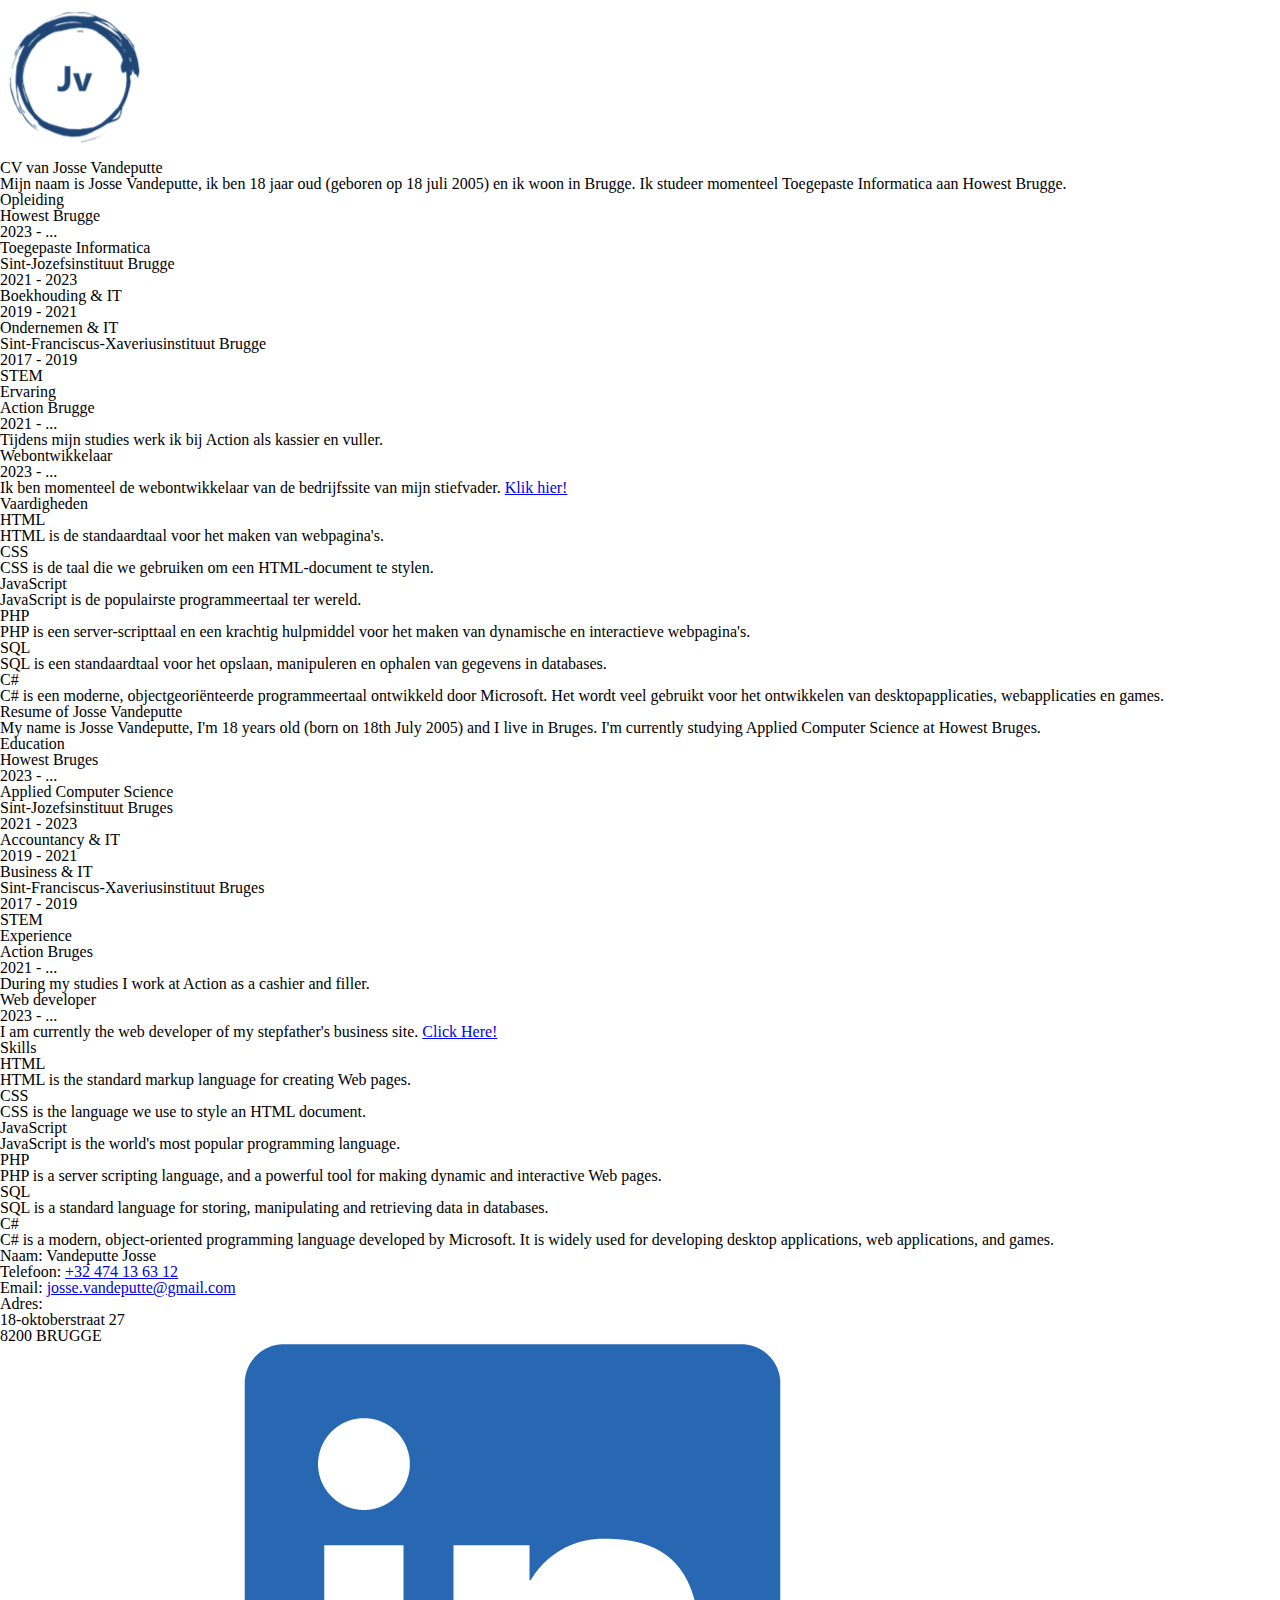
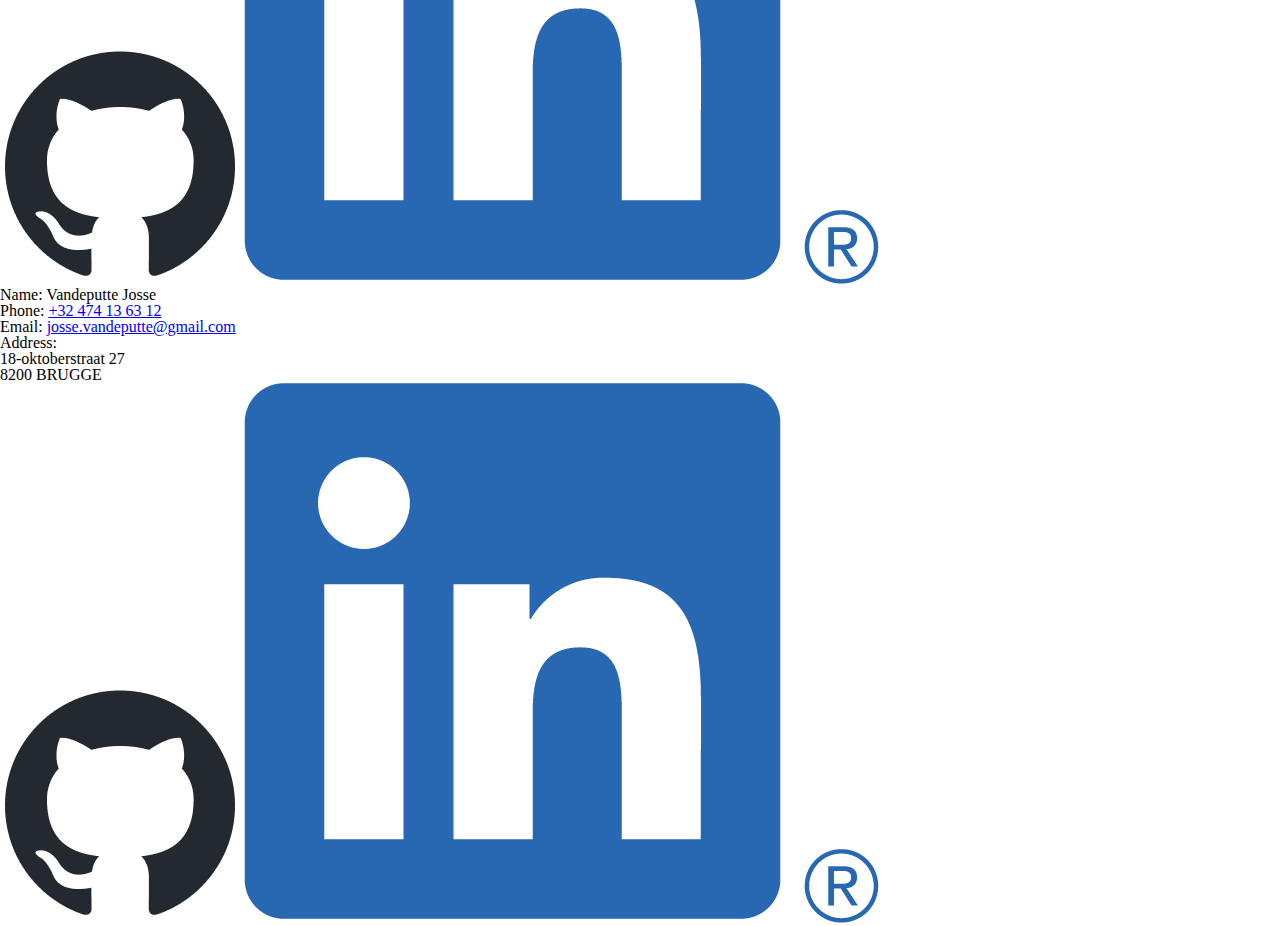
==== index.html @ e03c2310 "Update index.html" ====
<!DOCTYPE html>
<html lang="en">
<head>
    <meta charset="UTF-8">
    <meta name="viewport" content="width=device-width, initial-scale=1.0">
    <meta name="author" content="@JosseVandeputte">
    <title>Resume of Josse Vandeputte</title>
    <!-- LINKS -->
    <link rel="stylesheet" href="assets/css/reset.css">
    <link rel="stylesheet" href="assets/css/screen.css">
    <script src="assets/js/script.js"></script>
</head>
<body>
    <header>
        <img src="images/jvLogo.png">
    </header>

    <main>
        <section class="nl">
            <section class="whoAmI">
                <h1>CV van Josse Vandeputte</h1>
                <p>Mijn naam is Josse Vandeputte, ik ben 18 jaar oud (geboren op 18 juli 2005) en ik woon in Brugge. Ik studeer momenteel Toegepaste Informatica aan Howest Brugge.</p>
            </section>
            <section class="education">
                <h1>Opleiding</h1>
                <h2>Howest Brugge</h2>
                <p>2023 - ...</p>
                <p>Toegepaste Informatica</p>
                <h2>Sint-Jozefsinstituut Brugge</h2>
                <p>2021 - 2023</p>
                <p>Boekhouding & IT</p>
                <p>2019 - 2021</p>
                <p>Ondernemen & IT</p>
                <h2>Sint-Franciscus-Xaveriusinstituut Brugge</h2>
                <p>2017 - 2019</p>
                <p>STEM</p>
            </section>
            <section class="experience">
                <h1>Ervaring</h1>
                <h2>Action Brugge</h2>
                <p>2021 - ...</p>
                <p>Tijdens mijn studies werk ik bij Action als kassier en vuller.</p>
                <h2>Webontwikkelaar</h2>
                <p>2023 - ...</p>
                <p>Ik ben momenteel de webontwikkelaar van de bedrijfssite van mijn stiefvader. <a href="https://www.vigilislawconsult.be">Klik hier!</a></p>
            </section>
            <section class="skills">
                <h1>Vaardigheden</h1>
                <h2>HTML</h2>
                <p>HTML is de standaardtaal voor het maken van webpagina's.</p>
                <h2>CSS</h2>
                <p>CSS is de taal die we gebruiken om een HTML-document te stylen.</p>
                <h2>JavaScript</h2>
                <p>JavaScript is de populairste programmeertaal ter wereld.</p>
                <h2>PHP</h2>
                <p>PHP is een server-scripttaal en een krachtig hulpmiddel voor het maken van dynamische en interactieve webpagina's.</p>
                <h2>SQL</h2>
                <p>SQL is een standaardtaal voor het opslaan, manipuleren en ophalen van gegevens in databases.</p>
                <h2>C#</h2>
                <p>C# is een moderne, objectgeoriënteerde programmeertaal ontwikkeld door Microsoft. Het wordt veel gebruikt voor het ontwikkelen van desktopapplicaties, webapplicaties en games.</p>
            </section>        
        </section>
        <section class="eng hidden">
            <section class="whoAmI">
                <h1>Resume of Josse Vandeputte</h1>
                <p>My name is Josse Vandeputte, I'm 18 years old (born on 18th July 2005) and I live in Bruges. I'm currently studying Applied Computer Science at Howest Bruges.</p>
            </section>
            <section class="education">
                <h1>Education</h1>
                <h2>Howest Bruges</h2>
                <p>2023 - ...</p>
                <p>Applied Computer Science</p>
                <h2>Sint-Jozefsinstituut Bruges</h2>
                <p>2021 - 2023</p>
                <p>Accountancy & IT</p>
                <p>2019 - 2021</p>
                <p>Business & IT</p>
                <h2>Sint-Franciscus-Xaveriusinstituut Bruges</h2>
                <p>2017 - 2019</p>
                <p>STEM</p>
            </section>
            <section class="experience">
                <h1>Experience</h1>
                <h2>Action Bruges</h2>
                <p>2021 - ...</p>
                <p>During my studies I work at Action as a cashier and filler.</p>
                <h2>Web developer</h2>
                <p>2023 - ...</p>
                <p>I am currently the web developer of my stepfather's business site. <a href="https://www.vigilislawconsult.be">Click Here!</a></p>
            </section>
            <section class="skills">
                <h1>Skills</h1>
                <h2>HTML</h2>
                <p>HTML is the standard markup language for creating Web pages.</p>
                <h2>CSS</h2>
                <p>CSS is the language we use to style an HTML document.</p>
                <h2>JavaScript</h2>
                <p>JavaScript is the world's most popular programming language.</p>
                <h2>PHP</h2>
                <p>PHP is a server scripting language, and a powerful tool for making dynamic and interactive Web pages.</p>
                <h2>SQL</h2>
                <p>SQL is a standard language for storing, manipulating and retrieving data in databases.</p>
                <h2>C#</h2>
                <p>C# is a modern, object-oriented programming language developed by Microsoft. It is widely used for developing desktop applications, web applications, and games.</p>
            </section>
        </section>
    </main>

    <footer>
        <section class="nl">
            <p>Naam: Vandeputte Josse</p>
            <p>Telefoon: <a href="tel:+32474136312">+32 474 13 63 12</a></p>
            <p>Email: <a href="mailto:josse.vandeputte@gmail.com">josse.vandeputte@gmail.com</a></p>
            <p>Adres: <br>
            18-oktoberstraat 27 <br>
            8200 BRUGGE
            </p>
            <a href="https://www.github.com/JosseVandeputte"><img src="images/github-mark.png" alt="GitHub"></a>
            <a href="https://www.linkedin.com/in/josse-vandeputte-1126bb2a9/"><img src="images/LI-In-Bug.png" alt="LinkedIn"></a>
        </section>
        <section class="eng hidden">
            <p>Name: Vandeputte Josse</p>
            <p>Phone: <a href="tel:+32474136312">+32 474 13 63 12</a></p>
            <p>Email: <a href="mailto:josse.vandeputte@gmail.com">josse.vandeputte@gmail.com</a></p>
            <p>Address: <br>
            18-oktoberstraat 27 <br>
            8200 BRUGGE
            </p>
            <a href="https://www.github.com/JosseVandeputte"><img src="images/github-mark.png" alt="GitHub"></a>
            <a href="https://www.linkedin.com/in/josse-vandeputte-1126bb2a9/"><img src="images/LI-In-Bug.png" alt="LinkedIn"></a>
        </section>     
    </footer>
</body>
</html>
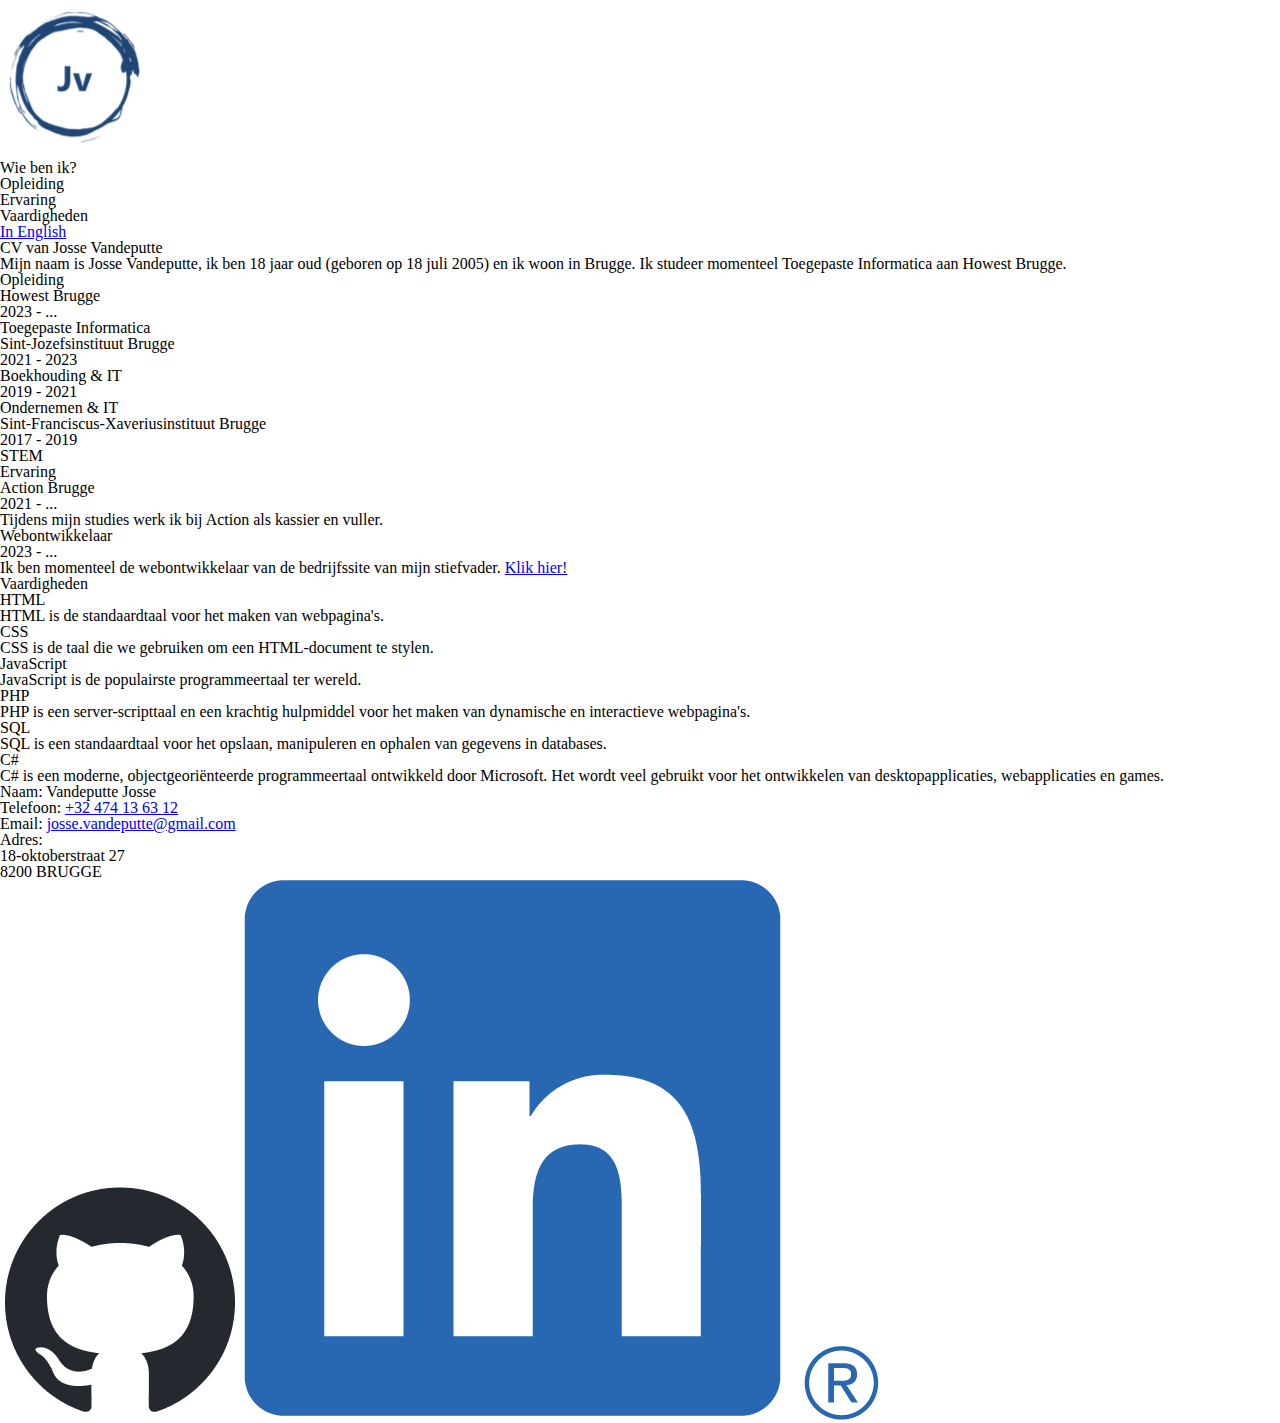
==== commit a8cc0b4f: "new way of changing (not working yet)" ====
--- a/index.html
+++ b/index.html
@@ -1,10 +1,10 @@
 <!DOCTYPE html>
-<html lang="en">
+<html lang="nl-BE">
 <head>
     <meta charset="UTF-8">
     <meta name="viewport" content="width=device-width, initial-scale=1.0">
     <meta name="author" content="@JosseVandeputte">
-    <title>Resume of Josse Vandeputte</title>
+    <title>CV van Josse Vandeputte</title>
     <!-- LINKS -->
     <link rel="stylesheet" href="assets/css/reset.css">
     <link rel="stylesheet" href="assets/css/screen.css">
@@ -12,123 +12,77 @@
 </head>
 <body>
     <header>
-        <img src="images/jvLogo.png">
+        <nav>        
+            <img src="images/jvLogo.png">
+            <ul>
+                <li>Wie ben ik?</li>
+                <li>Opleiding</li>
+                <li>Ervaring</li>
+                <li>Vaardigheden</li>
+            </ul>
+            <a href="/en">In English</a>
+        </nav>
     </header>
-
     <main>
-        <section class="nl">
-            <section class="whoAmI">
-                <h1>CV van Josse Vandeputte</h1>
-                <p>Mijn naam is Josse Vandeputte, ik ben 18 jaar oud (geboren op 18 juli 2005) en ik woon in Brugge. Ik studeer momenteel Toegepaste Informatica aan Howest Brugge.</p>
-            </section>
-            <section class="education">
-                <h1>Opleiding</h1>
-                <h2>Howest Brugge</h2>
+        <section class="whoAmI">
+            <h1>CV van Josse Vandeputte</h1>
+            <p>Mijn naam is Josse Vandeputte, ik ben 18 jaar oud (geboren op 18 juli 2005) en ik woon in Brugge. Ik studeer momenteel Toegepaste Informatica aan Howest Brugge.</p>
+        </section>
+        <section class="education">
+            <h1>Opleiding</h1>
+            <ul>
+                <li>Howest Brugge</li>
                 <p>2023 - ...</p>
                 <p>Toegepaste Informatica</p>
-                <h2>Sint-Jozefsinstituut Brugge</h2>
+                <li>Sint-Jozefsinstituut Brugge</li>
                 <p>2021 - 2023</p>
                 <p>Boekhouding & IT</p>
                 <p>2019 - 2021</p>
                 <p>Ondernemen & IT</p>
-                <h2>Sint-Franciscus-Xaveriusinstituut Brugge</h2>
+                <li>Sint-Franciscus-Xaveriusinstituut Brugge</li>
                 <p>2017 - 2019</p>
                 <p>STEM</p>
-            </section>
-            <section class="experience">
-                <h1>Ervaring</h1>
-                <h2>Action Brugge</h2>
+            </ul>
+        </section>
+        <section class="experience">
+            <h1>Ervaring</h1>
+            <ul>
+                <li>Action Brugge</li>
                 <p>2021 - ...</p>
                 <p>Tijdens mijn studies werk ik bij Action als kassier en vuller.</p>
-                <h2>Webontwikkelaar</h2>
+                <li>Webontwikkelaar</li>
                 <p>2023 - ...</p>
                 <p>Ik ben momenteel de webontwikkelaar van de bedrijfssite van mijn stiefvader. <a href="https://www.vigilislawconsult.be">Klik hier!</a></p>
-            </section>
-            <section class="skills">
-                <h1>Vaardigheden</h1>
-                <h2>HTML</h2>
+            </ul>
+        </section>
+        <section class="skills">
+            <h1>Vaardigheden</h1>
+            <ul>
+                <li>HTML</li>
                 <p>HTML is de standaardtaal voor het maken van webpagina's.</p>
-                <h2>CSS</h2>
+                <li>CSS</li>
                 <p>CSS is de taal die we gebruiken om een HTML-document te stylen.</p>
-                <h2>JavaScript</h2>
+                <li>JavaScript</li>
                 <p>JavaScript is de populairste programmeertaal ter wereld.</p>
-                <h2>PHP</h2>
+                <li>PHP</li>
                 <p>PHP is een server-scripttaal en een krachtig hulpmiddel voor het maken van dynamische en interactieve webpagina's.</p>
-                <h2>SQL</h2>
+                <li>SQL</li>
                 <p>SQL is een standaardtaal voor het opslaan, manipuleren en ophalen van gegevens in databases.</p>
-                <h2>C#</h2>
+                <li>C#</li>
                 <p>C# is een moderne, objectgeoriënteerde programmeertaal ontwikkeld door Microsoft. Het wordt veel gebruikt voor het ontwikkelen van desktopapplicaties, webapplicaties en games.</p>
-            </section>        
-        </section>
-        <section class="eng hidden">
-            <section class="whoAmI">
-                <h1>Resume of Josse Vandeputte</h1>
-                <p>My name is Josse Vandeputte, I'm 18 years old (born on 18th July 2005) and I live in Bruges. I'm currently studying Applied Computer Science at Howest Bruges.</p>
-            </section>
-            <section class="education">
-                <h1>Education</h1>
-                <h2>Howest Bruges</h2>
-                <p>2023 - ...</p>
-                <p>Applied Computer Science</p>
-                <h2>Sint-Jozefsinstituut Bruges</h2>
-                <p>2021 - 2023</p>
-                <p>Accountancy & IT</p>
-                <p>2019 - 2021</p>
-                <p>Business & IT</p>
-                <h2>Sint-Franciscus-Xaveriusinstituut Bruges</h2>
-                <p>2017 - 2019</p>
-                <p>STEM</p>
-            </section>
-            <section class="experience">
-                <h1>Experience</h1>
-                <h2>Action Bruges</h2>
-                <p>2021 - ...</p>
-                <p>During my studies I work at Action as a cashier and filler.</p>
-                <h2>Web developer</h2>
-                <p>2023 - ...</p>
-                <p>I am currently the web developer of my stepfather's business site. <a href="https://www.vigilislawconsult.be">Click Here!</a></p>
-            </section>
-            <section class="skills">
-                <h1>Skills</h1>
-                <h2>HTML</h2>
-                <p>HTML is the standard markup language for creating Web pages.</p>
-                <h2>CSS</h2>
-                <p>CSS is the language we use to style an HTML document.</p>
-                <h2>JavaScript</h2>
-                <p>JavaScript is the world's most popular programming language.</p>
-                <h2>PHP</h2>
-                <p>PHP is a server scripting language, and a powerful tool for making dynamic and interactive Web pages.</p>
-                <h2>SQL</h2>
-                <p>SQL is a standard language for storing, manipulating and retrieving data in databases.</p>
-                <h2>C#</h2>
-                <p>C# is a modern, object-oriented programming language developed by Microsoft. It is widely used for developing desktop applications, web applications, and games.</p>
-            </section>
+            </ul>
         </section>
     </main>
-
     <footer>
-        <section class="nl">
-            <p>Naam: Vandeputte Josse</p>
-            <p>Telefoon: <a href="tel:+32474136312">+32 474 13 63 12</a></p>
-            <p>Email: <a href="mailto:josse.vandeputte@gmail.com">josse.vandeputte@gmail.com</a></p>
-            <p>Adres: <br>
-            18-oktoberstraat 27 <br>
-            8200 BRUGGE
-            </p>
-            <a href="https://www.github.com/JosseVandeputte"><img src="images/github-mark.png" alt="GitHub"></a>
-            <a href="https://www.linkedin.com/in/josse-vandeputte-1126bb2a9/"><img src="images/LI-In-Bug.png" alt="LinkedIn"></a>
-        </section>
-        <section class="eng hidden">
-            <p>Name: Vandeputte Josse</p>
-            <p>Phone: <a href="tel:+32474136312">+32 474 13 63 12</a></p>
-            <p>Email: <a href="mailto:josse.vandeputte@gmail.com">josse.vandeputte@gmail.com</a></p>
-            <p>Address: <br>
-            18-oktoberstraat 27 <br>
-            8200 BRUGGE
-            </p>
-            <a href="https://www.github.com/JosseVandeputte"><img src="images/github-mark.png" alt="GitHub"></a>
-            <a href="https://www.linkedin.com/in/josse-vandeputte-1126bb2a9/"><img src="images/LI-In-Bug.png" alt="LinkedIn"></a>
-        </section>     
+        <p>Naam: Vandeputte Josse</p>
+        <p>Telefoon: <a href="tel:+32474136312">+32 474 13 63 12</a></p>
+        <p>Email: <a href="mailto:josse.vandeputte@gmail.com">josse.vandeputte@gmail.com</a></p>
+        <p>Adres: <br>
+        18-oktoberstraat 27 <br>
+        8200 BRUGGE
+        </p>
+        <a href="https://www.github.com/JosseVandeputte"><img src="images/github-mark.png" alt="GitHub"></a>
+        <a href="https://www.linkedin.com/in/josse-vandeputte-1126bb2a9/"><img src="images/LI-In-Bug.png" alt="LinkedIn"></a>
     </footer>
 </body>
 </html>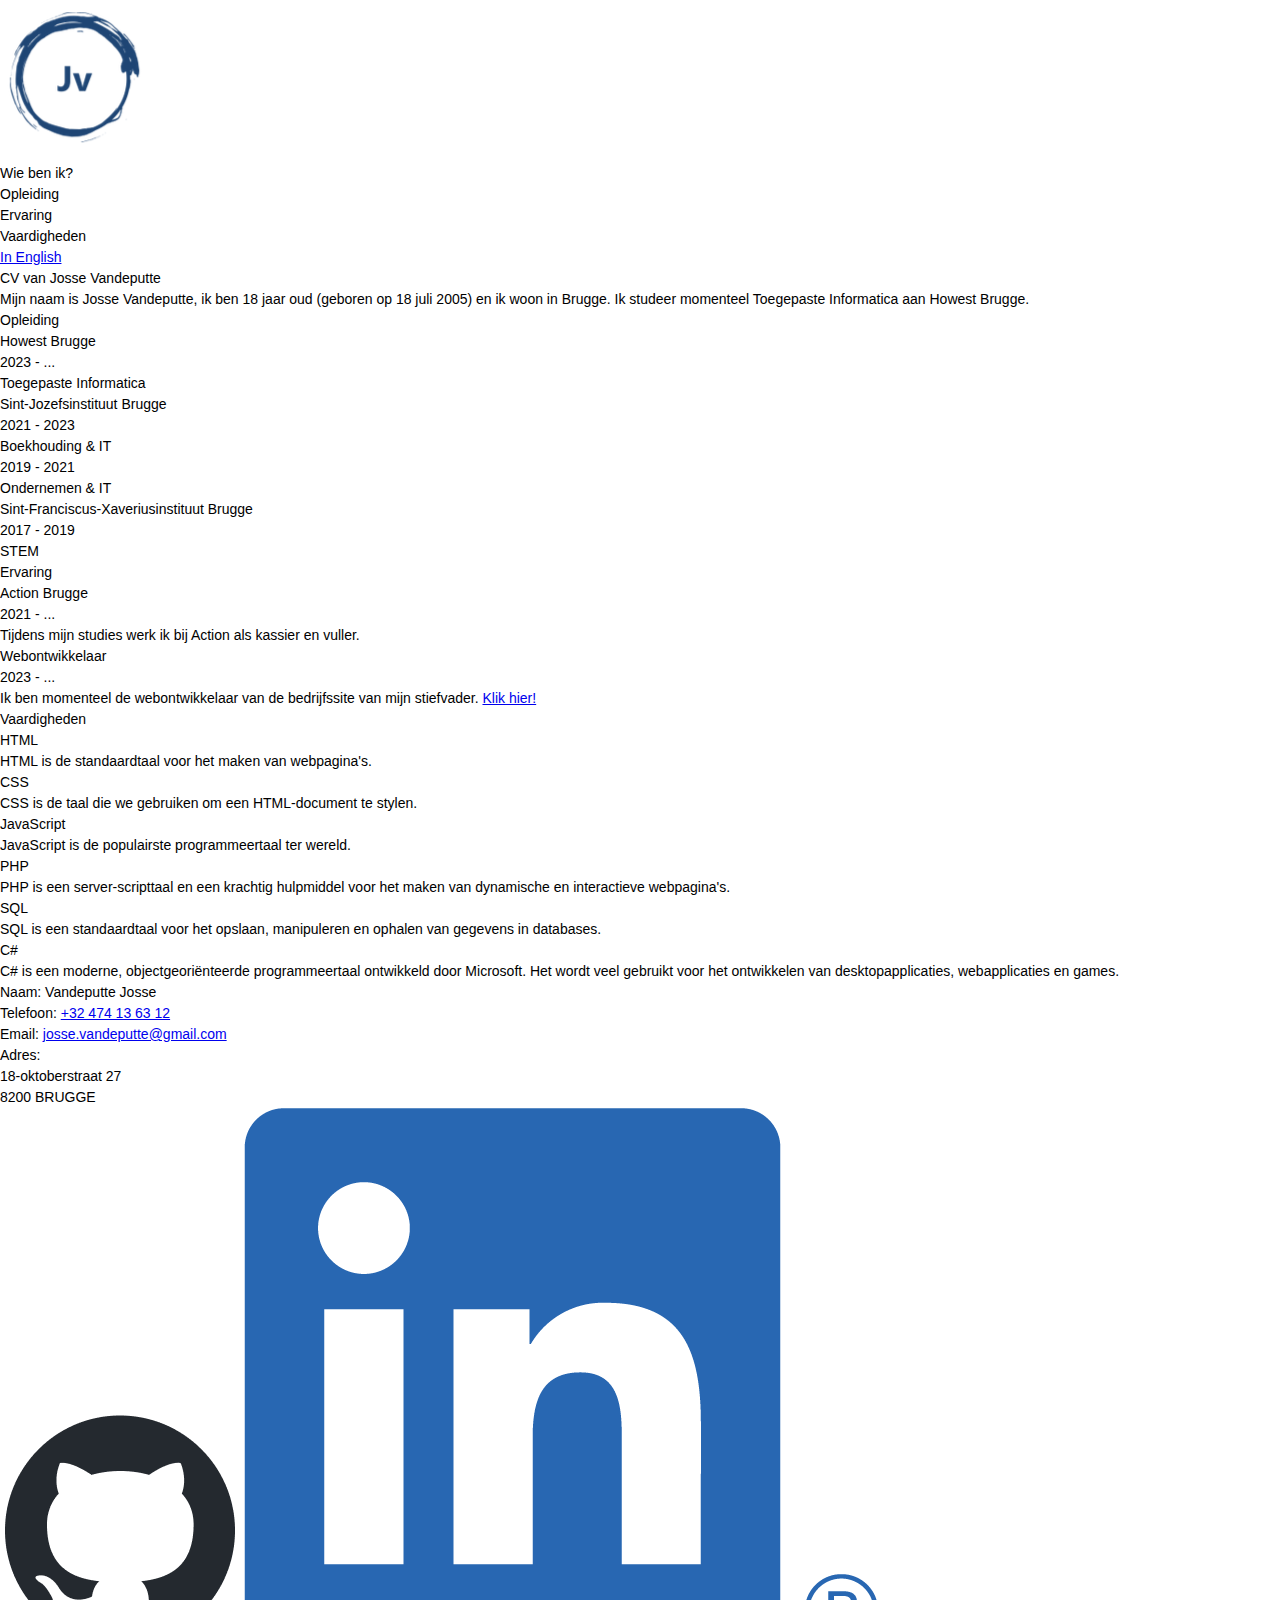
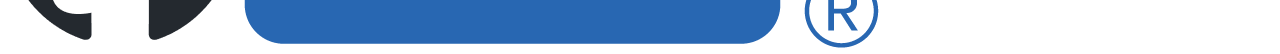
==== commit 1a470c3e: "update index.html" ====
--- a/index.html
+++ b/index.html
@@ -20,7 +20,7 @@
                 <li>Ervaring</li>
                 <li>Vaardigheden</li>
             </ul>
-            <a href="/en">In English</a>
+            <a href="en/en.html">In English</a>
         </nav>
     </header>
     <main>
--- a/assets/css/screen.css
+++ b/assets/css/screen.css
@@ -0,0 +1,11 @@
+body {
+    background-color: #ffffff;
+    color: #000000;
+    font-family: "Helvetica Neue", Helvetica, Arial, sans-serif;
+    font-size: 14px;
+    line-height: 1.5;
+}
+
+.hidden {
+    display: none;
+}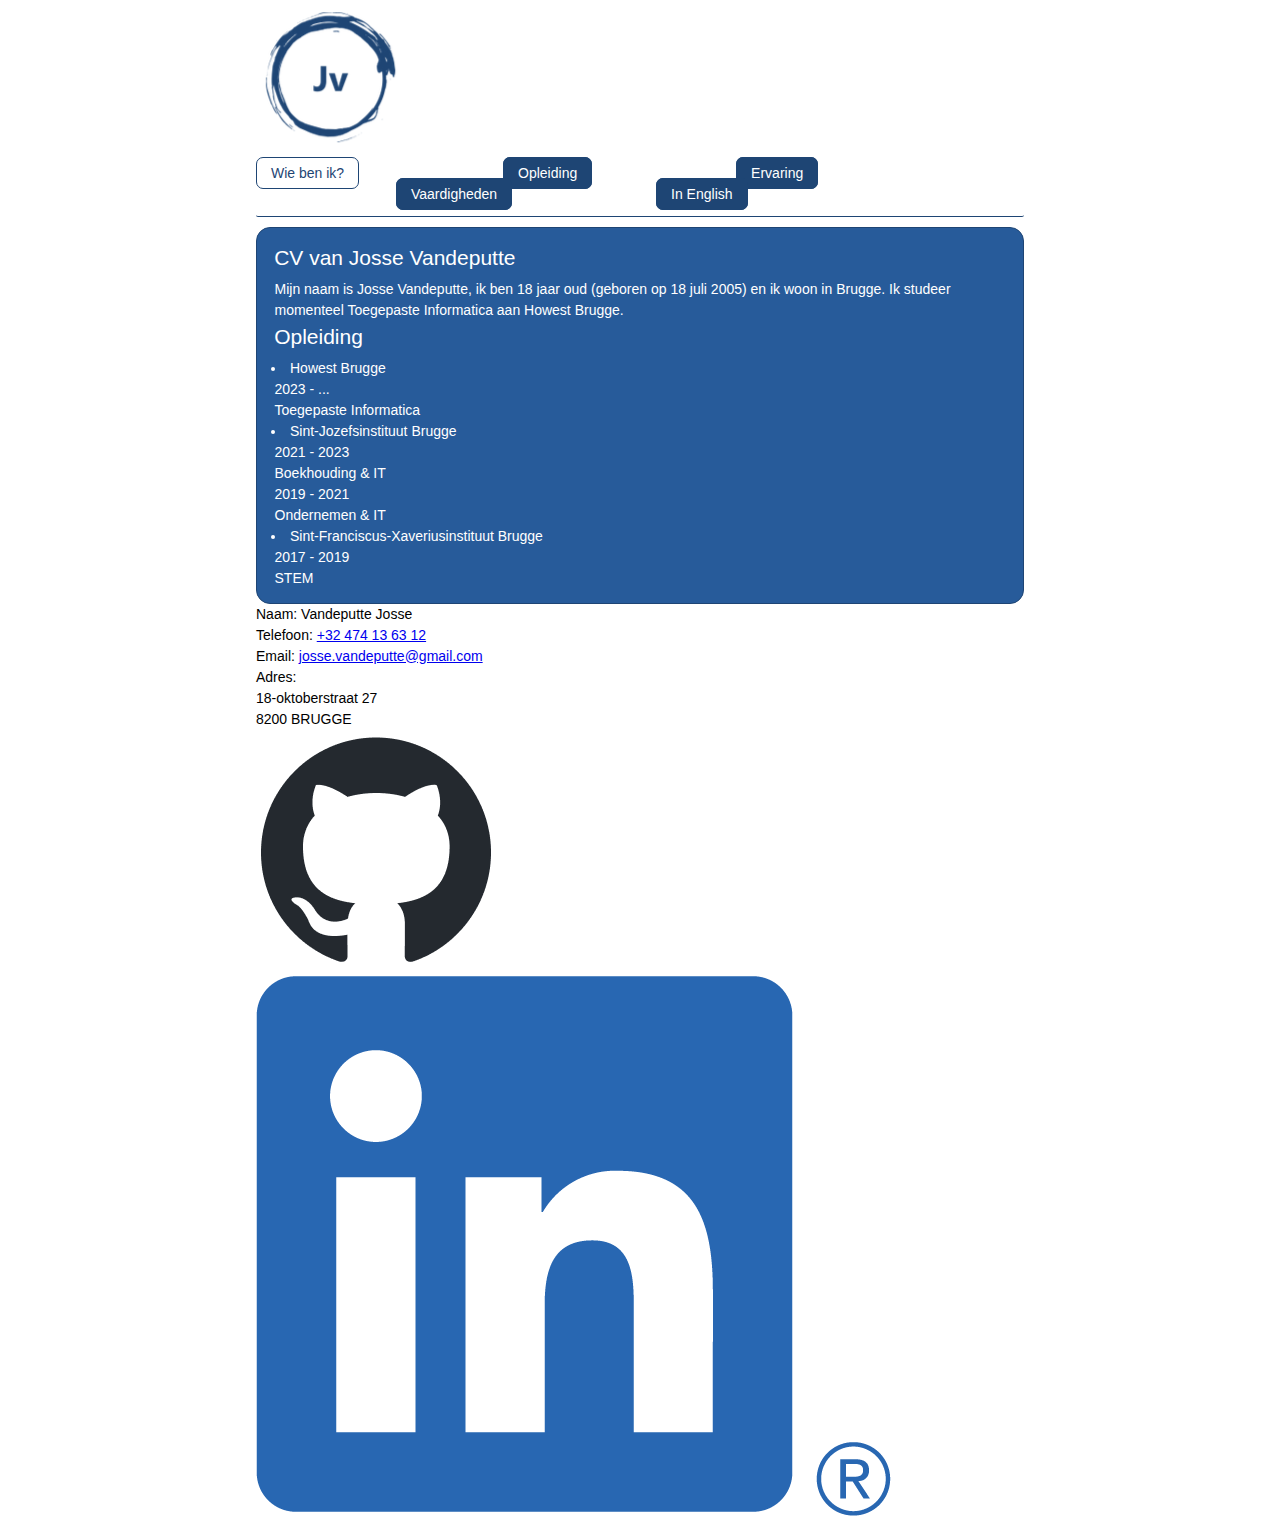
==== commit 49b9117b: "commit" ====
--- a/index.html
+++ b/index.html
@@ -15,12 +15,12 @@
         <nav>        
             <img src="images/jvLogo.png">
             <ul>
-                <li>Wie ben ik?</li>
-                <li>Opleiding</li>
-                <li>Ervaring</li>
-                <li>Vaardigheden</li>
+                <li><a href="#" class="active">Wie ben ik?</a></li>
+                <li><a href="#" class="">Opleiding</a></li>
+                <li><a href="#" class="">Ervaring</a></li>
+                <li><a href="#" class="">Vaardigheden</a></li>
+                <li><a href="en/en.html" class="">In English</a></li>
             </ul>
-            <a href="en/en.html">In English</a>
         </nav>
     </header>
     <main>
@@ -44,7 +44,7 @@
                 <p>STEM</p>
             </ul>
         </section>
-        <section class="experience">
+        <section class="experience hidden">
             <h1>Ervaring</h1>
             <ul>
                 <li>Action Brugge</li>
@@ -55,7 +55,7 @@
                 <p>Ik ben momenteel de webontwikkelaar van de bedrijfssite van mijn stiefvader. <a href="https://www.vigilislawconsult.be">Klik hier!</a></p>
             </ul>
         </section>
-        <section class="skills">
+        <section class="skills hidden">
             <h1>Vaardigheden</h1>
             <ul>
                 <li>HTML</li>
--- a/assets/css/screen.css
+++ b/assets/css/screen.css
@@ -4,8 +4,73 @@
     font-family: "Helvetica Neue", Helvetica, Arial, sans-serif;
     font-size: 14px;
     line-height: 1.5;
+    width: 60%;
+    margin-left: auto;
+    margin-right: auto;
 }
 
 .hidden {
     display: none;
-}+}
+
+header nav ul li a:hover, .active {
+    background-color: #ffffff;
+    color: #1e4574;
+
+}
+
+/* HTML LAYOUT */
+/* HEADER */
+header{
+    border-bottom: #1e4574 1px solid;
+    padding-bottom: 0.75em;
+    margin-bottom: 0.75em;
+    border-radius: 0.15em;
+}
+
+header nav ul li{
+    display: inline;
+}
+
+header nav ul li:not(:first-child){
+    margin-left: 10em;
+}
+
+header nav ul li a{
+    text-decoration: none;
+    color: #ffffff;
+    background-color: #1e4574;
+    padding: 0.5em 1em;
+    border: #1e4574 1px solid;
+    border-radius: 0.5em;
+}
+
+/* MAIN */
+main{
+    border: #1e4574 1px solid;
+    padding: 1em;
+    border-radius: 1em;
+    background-color: #275b9a;
+    color: #ffffff;
+}
+
+main h1{
+    font-size: 1.5em;
+    margin-bottom: 0.25em;
+    margin-left: 0.15em;
+}
+
+main p{
+    margin-left: 0.25em;
+}
+
+main li{
+    list-style:inside;
+}
+
+main ul li > p + p{
+    margin-left: 5em;
+}
+
+
+/* FOOTER */
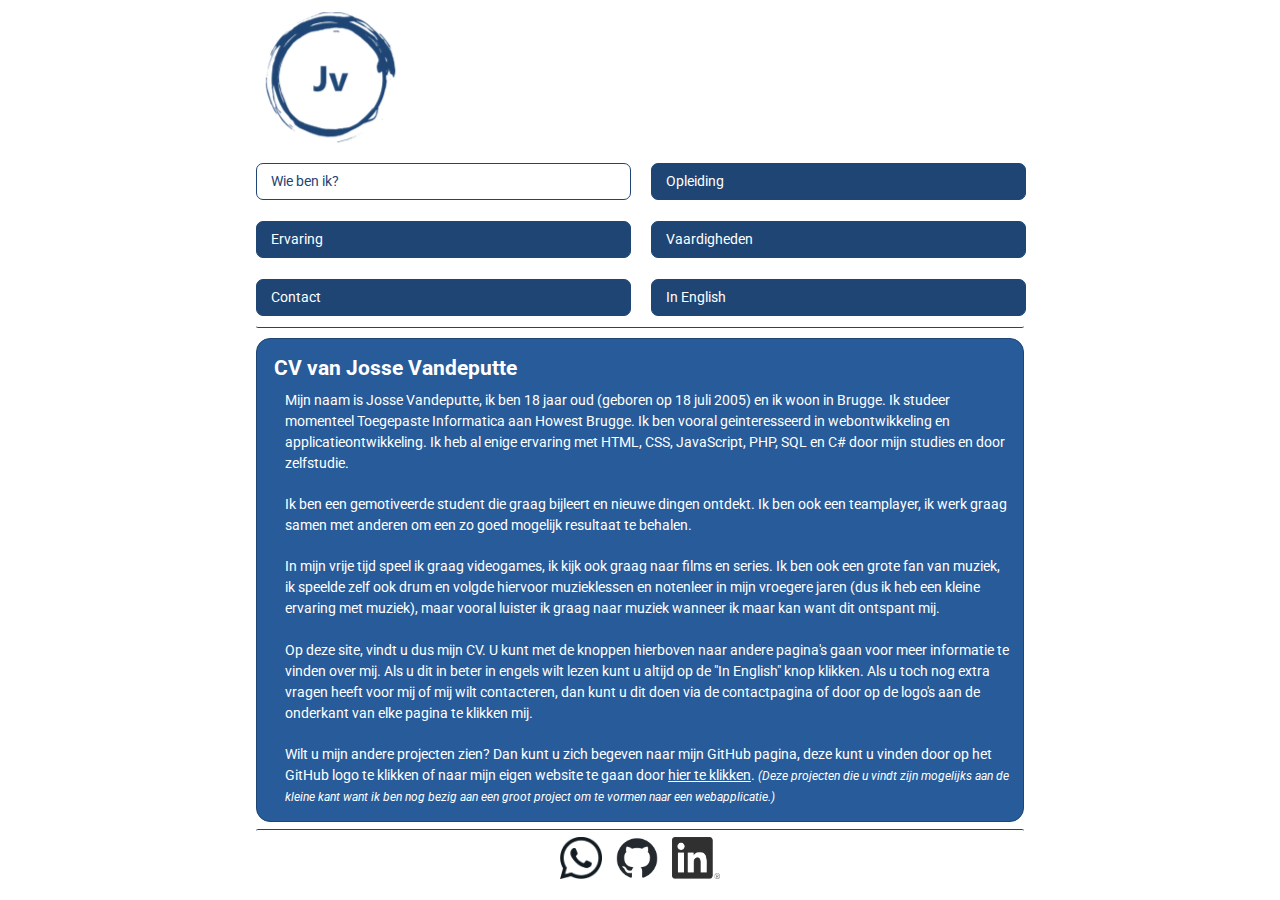
==== commit 3f1b5a6e: "18-01-2024" ====
--- a/index.html
+++ b/index.html
@@ -4,6 +4,7 @@
     <meta charset="UTF-8">
     <meta name="viewport" content="width=device-width, initial-scale=1.0">
     <meta name="author" content="@JosseVandeputte">
+    <meta name="description" content="CV van Josse Vandeputte">
     <title>CV van Josse Vandeputte</title>
     <!-- LINKS -->
     <link rel="stylesheet" href="assets/css/reset.css">
@@ -15,74 +16,104 @@
         <nav>        
             <img src="images/jvLogo.png">
             <ul>
-                <li><a href="#" class="active">Wie ben ik?</a></li>
-                <li><a href="#" class="">Opleiding</a></li>
-                <li><a href="#" class="">Ervaring</a></li>
-                <li><a href="#" class="">Vaardigheden</a></li>
-                <li><a href="en/en.html" class="">In English</a></li>
+                <li><a href="#" id ="btnWhoAmI" class="active">Wie ben ik?</a></li>
+                <li><a href="#" id ="btnEducation" class="">Opleiding</a></li>
+                <li><a href="#" id="btnExperience" class="">Ervaring</a></li>
+                <li><a href="#" id="btnSkills" class="">Vaardigheden</a></li>
+                <li><a href="#" id="btnContact" class="">Contact</a></li>
+                <li><a href="index_en.html" id="btnLanguage" class="">In English</a></li>
             </ul>
         </nav>
     </header>
     <main>
-        <section class="whoAmI">
+        <section id="whoAmI" class="">
             <h1>CV van Josse Vandeputte</h1>
-            <p>Mijn naam is Josse Vandeputte, ik ben 18 jaar oud (geboren op 18 juli 2005) en ik woon in Brugge. Ik studeer momenteel Toegepaste Informatica aan Howest Brugge.</p>
+            <p>
+                Mijn naam is Josse Vandeputte, ik ben <em id="age">18</em> jaar oud (geboren op 18 juli 2005) en ik woon in Brugge. Ik studeer momenteel Toegepaste 
+                Informatica aan Howest Brugge. Ik ben vooral geinteresseerd in webontwikkeling en applicatieontwikkeling. Ik heb al enige ervaring met 
+                HTML, CSS, JavaScript, PHP, SQL en C# door mijn studies en door zelfstudie.
+            </p>
+            <p>
+                Ik ben een gemotiveerde student die graag bijleert en nieuwe dingen ontdekt. Ik ben ook een teamplayer, ik werk graag samen met anderen om een 
+                zo goed mogelijk resultaat te behalen.
+            </p>
+            <p>
+                In mijn vrije tijd speel ik graag videogames, ik kijk ook graag naar films en series. Ik ben ook een grote fan van muziek, ik speelde zelf ook 
+                drum en volgde hiervoor muzieklessen en notenleer in mijn vroegere jaren (dus ik heb een kleine ervaring met muziek), maar vooral luister ik graag 
+                naar muziek wanneer ik maar kan want dit ontspant mij.
+            </p>
+            <p>
+                Op deze site, vindt u dus mijn CV. U kunt met de knoppen hierboven naar andere pagina's gaan voor meer informatie te vinden over mij. 
+                Als u dit in beter in engels wilt lezen kunt u altijd op de "In English" knop klikken.
+                Als u toch nog extra vragen heeft voor mij of mij wilt contacteren, dan kunt u dit doen via de contactpagina of door op de logo's 
+                aan de onderkant van elke pagina te klikken mij.
+            </p>
+            <p>
+                Wilt u mijn andere projecten zien? Dan kunt u zich begeven naar mijn GitHub pagina, deze kunt u vinden door op het GitHub logo te klikken 
+                of naar mijn eigen website te gaan door <a href="https://www.jvdp.be" target="_blank">hier te klikken</a>.             
+                <span id="extraInformation">
+                    (Deze projecten die u vindt zijn mogelijks aan de kleine kant want ik ben nog bezig aan een groot project om te vormen naar een webapplicatie.)
+                </span>
+            </p>
         </section>
-        <section class="education">
+        <section id="education" class="hidden">
             <h1>Opleiding</h1>
-            <ul>
-                <li>Howest Brugge</li>
-                <p>2023 - ...</p>
-                <p>Toegepaste Informatica</p>
-                <li>Sint-Jozefsinstituut Brugge</li>
-                <p>2021 - 2023</p>
-                <p>Boekhouding & IT</p>
-                <p>2019 - 2021</p>
-                <p>Ondernemen & IT</p>
-                <li>Sint-Franciscus-Xaveriusinstituut Brugge</li>
-                <p>2017 - 2019</p>
-                <p>STEM</p>
-            </ul>
+            <dl>
+                <dt>Howest Brugge</dt>
+                <dd>Toegepaste Informatica</dd>
+                <dd class="ddYear">2023 - ...</dd>
+                <dt>Sint-Jozefsinstituut Brugge</dt>
+                <dd>Boekhouding & IT</dd>
+                <dd class="ddYear">2021 - 2023</dd>
+                <dd>Ondernemen & IT</dd>
+                <dd class="ddYear">2019 - 2021</dd>
+                <dt>Sint-Franciscus-Xaveriusinstituut Brugge</dt>
+                <dd>STEM</dd>
+                <dd class="ddYear">2017 - 2019</dd>
+            </dl>
         </section>
-        <section class="experience hidden">
+        <section id="experience" class="hidden">
             <h1>Ervaring</h1>
-            <ul>
-                <li>Action Brugge</li>
-                <p>2021 - ...</p>
-                <p>Tijdens mijn studies werk ik bij Action als kassier en vuller.</p>
-                <li>Webontwikkelaar</li>
-                <p>2023 - ...</p>
-                <p>Ik ben momenteel de webontwikkelaar van de bedrijfssite van mijn stiefvader. <a href="https://www.vigilislawconsult.be">Klik hier!</a></p>
-            </ul>
+            <dl>
+                <dt>Action Brugge</dt>
+                <dd>Tijdens mijn studies werk ik bij Action als kassier en vuller.</dd>
+                <dd class="ddYear">2021 - ...</dd>
+                <dt>Webontwikkelaar</dt>
+                <dd>Ik ben momenteel de webontwikkelaar van de bedrijfssite van mijn stiefvader. <a href="https://www.vigilislawconsult.be" target="_blank">Klik hier!</a></dd>
+                <dd class="ddYear">2023 - ...</dd>
+            </dl>
         </section>
-        <section class="skills hidden">
+        <section id="skills" class="hidden">
             <h1>Vaardigheden</h1>
-            <ul>
-                <li>HTML</li>
-                <p>HTML is de standaardtaal voor het maken van webpagina's.</p>
-                <li>CSS</li>
-                <p>CSS is de taal die we gebruiken om een HTML-document te stylen.</p>
-                <li>JavaScript</li>
-                <p>JavaScript is de populairste programmeertaal ter wereld.</p>
-                <li>PHP</li>
-                <p>PHP is een server-scripttaal en een krachtig hulpmiddel voor het maken van dynamische en interactieve webpagina's.</p>
-                <li>SQL</li>
-                <p>SQL is een standaardtaal voor het opslaan, manipuleren en ophalen van gegevens in databases.</p>
-                <li>C#</li>
-                <p>C# is een moderne, objectgeoriënteerde programmeertaal ontwikkeld door Microsoft. Het wordt veel gebruikt voor het ontwikkelen van desktopapplicaties, webapplicaties en games.</p>
-            </ul>
+            <dl>
+                <dt>HTML</dt>
+                <dd>HTML is de standaardtaal voor het maken van webpagina's.</dd>
+                <dt>CSS</dt>
+                <dd>CSS is de taal die we gebruiken om een HTML-document te stylen.</dd>
+                <dt>JavaScript</dt>
+                <dd>JavaScript is de populairste programmeertaal ter wereld.</dd>
+                <dt>PHP</dt>
+                <dd>PHP is een server-scripttaal en een krachtig hulpmiddel voor het maken van dynamische en interactieve webpagina's.</dd>
+                <dt>SQL</dt>
+                <dd>SQL is een standaardtaal voor het opslaan, manipuleren en ophalen van gegevens in databases.</dd>
+                <dt>C#</dt>
+                <dd>C# is een moderne, objectgeoriënteerde programmeertaal ontwikkeld door Microsoft. Het wordt veel gebruikt voor het ontwikkelen van desktopapplicaties, webapplicaties en games.</dd>
+            </dl>
+        </section>
+        <section id="contact" class="hidden">
+            <h1>Contact</h1>
+            <p>Naam: Josse Vandeputte</p>
+            <p>Mobiel: <a href="tel:+32474136312" target="_blank">+32 474 13 63 12</a> <span id="extraInformation"> (Telefonische ben ik niet direct snel beschikbaar, gelieve een bericht of email te sturen)</span></p>
+            <p>Email: <a href="mailto:josse.vandeputte@gmail.com" target="_blank">josse.vandeputte@gmail.com</a></p>
+            <p>Adres: </p>
+            <p id="contactAdresse">18-oktoberstraat 27</p>
+            <p id="contactAdresse">8200 BRUGGE</p>
         </section>
     </main>
-    <footer>
-        <p>Naam: Vandeputte Josse</p>
-        <p>Telefoon: <a href="tel:+32474136312">+32 474 13 63 12</a></p>
-        <p>Email: <a href="mailto:josse.vandeputte@gmail.com">josse.vandeputte@gmail.com</a></p>
-        <p>Adres: <br>
-        18-oktoberstraat 27 <br>
-        8200 BRUGGE
-        </p>
-        <a href="https://www.github.com/JosseVandeputte"><img src="images/github-mark.png" alt="GitHub"></a>
-        <a href="https://www.linkedin.com/in/josse-vandeputte-1126bb2a9/"><img src="images/LI-In-Bug.png" alt="LinkedIn"></a>
+    <footer class="">
+        <a href="https://wa.me/32474126312" target="_blank"><img src="images/whatsappLogo.png" alt="Whatsapp"></a>
+        <a href="https://www.github.com/JosseVandeputte" target="_blank"><img src="images/githubLogo.png" alt="GitHub"></a>
+        <a href="https://www.linkedin.com/in/josse-vandeputte-1126bb2a9/" target="_blank"><img src="images/linkedInLogo.png" alt="LinkedIn"></a>
     </footer>
 </body>
 </html>--- a/assets/css/screen.css
+++ b/assets/css/screen.css
@@ -1,7 +1,9 @@
+@import url('https://fonts.googleapis.com/css2?family=Roboto&display=swap');
+
 body {
     background-color: #ffffff;
     color: #000000;
-    font-family: "Helvetica Neue", Helvetica, Arial, sans-serif;
+    font-family: 'Roboto', sans-serif;
     font-size: 14px;
     line-height: 1.5;
     width: 60%;
@@ -16,7 +18,15 @@
 header nav ul li a:hover, .active {
     background-color: #ffffff;
     color: #1e4574;
+}
 
+a{
+    color: #ffffff;
+}
+
+#extraInformation{
+    font-style: italic;
+    font-size: 12px;  
 }
 
 /* HTML LAYOUT */
@@ -33,13 +43,12 @@
 }
 
 header nav ul li:not(:first-child){
-    margin-left: 10em;
+    margin-left: 8em;
 }
 
 header nav ul li a{
+    background-color: #1e4574;
     text-decoration: none;
-    color: #ffffff;
-    background-color: #1e4574;
     padding: 0.5em 1em;
     border: #1e4574 1px solid;
     border-radius: 0.5em;
@@ -58,19 +67,124 @@
     font-size: 1.5em;
     margin-bottom: 0.25em;
     margin-left: 0.15em;
+    font-weight: bold;
 }
 
-main p{
-    margin-left: 0.25em;
+
+
+main #whoAmI p:not(:nth-child(2)){
+    padding-top: 1.45em;
 }
 
-main li{
-    list-style:inside;
+main dl, main p{
+    margin-left: 1em;
+}
+main dl dd{
+    margin-left: 2.5em;
 }
 
-main ul li > p + p{
-    margin-left: 5em;
+main .ddYear{
+    font-style: italic;
+    margin-left: 3.5em;
+}
+
+main #contactAdresse{
+    margin-left: 2.5em;
 }
 
 
 /* FOOTER */
+footer{
+    display: flex;
+    flex-direction: row;
+    justify-content: center;
+    margin-top: 0.5em;
+    padding-top: 0.5em;
+    border-top: #1e4574 1px solid;
+    border-radius: 0.15em;
+}
+
+footer a img{
+    width : 3em;
+    height: 3em;
+    margin: 0em 0.5em 0em 0.5em;
+}
+
+footer a img[alt="LinkedIn"]{
+    width : 3.4em;
+    height: 3em;
+    margin: 0em 0.5em 0em 0.5em;
+    filter: invert(1) grayscale(1) brightness(0.3);
+    color: #24292f;
+}
+
+/* MEDIA QUERIES */
+
+@media (max-width: 1900px) {
+    header nav ul {
+        display: grid;
+        grid-template-columns: repeat(2, 1fr);
+        grid-template-rows: repeat(3, 1fr);
+        grid-gap: 1.5em;
+    } 
+
+    header nav ul li{
+        width: 27.5vw;
+    }
+
+    header nav ul li a{
+        display: block;
+        width: 100%;
+    }
+    
+    header nav ul li:not(:first-child){
+        margin: 0em;
+    }
+}
+
+@media (max-width: 1500px) {
+    header nav ul li a{
+        padding-right: 0.75em;
+    }
+}
+
+@media (max-width: 1280px) {
+    header nav ul li a{
+        padding-right: 0.5em;
+    }
+}
+
+@media (max-width: 1100px) {
+    header nav ul li a{
+        padding-right: 0.35em;
+    }
+}
+
+@media (max-width: 950px) {
+    header nav ul {
+        display: grid;
+        grid-template-columns: repeat(2, 1fr);
+        grid-template-rows: repeat(3, 1fr);
+        grid-gap: 1.5em;
+    } 
+
+    header nav ul li{
+        width: 95%;
+    }
+
+    header nav ul li a{
+        display: block;
+        width: 100%;
+    }
+    
+    header nav ul li:not(:first-child){
+        margin: 0em;
+    }
+}
+
+@media (max-width: 750px) {
+    header nav ul li a{
+        padding: 0.5em 0.15em;
+        padding-left: 0.5em;
+    }
+}
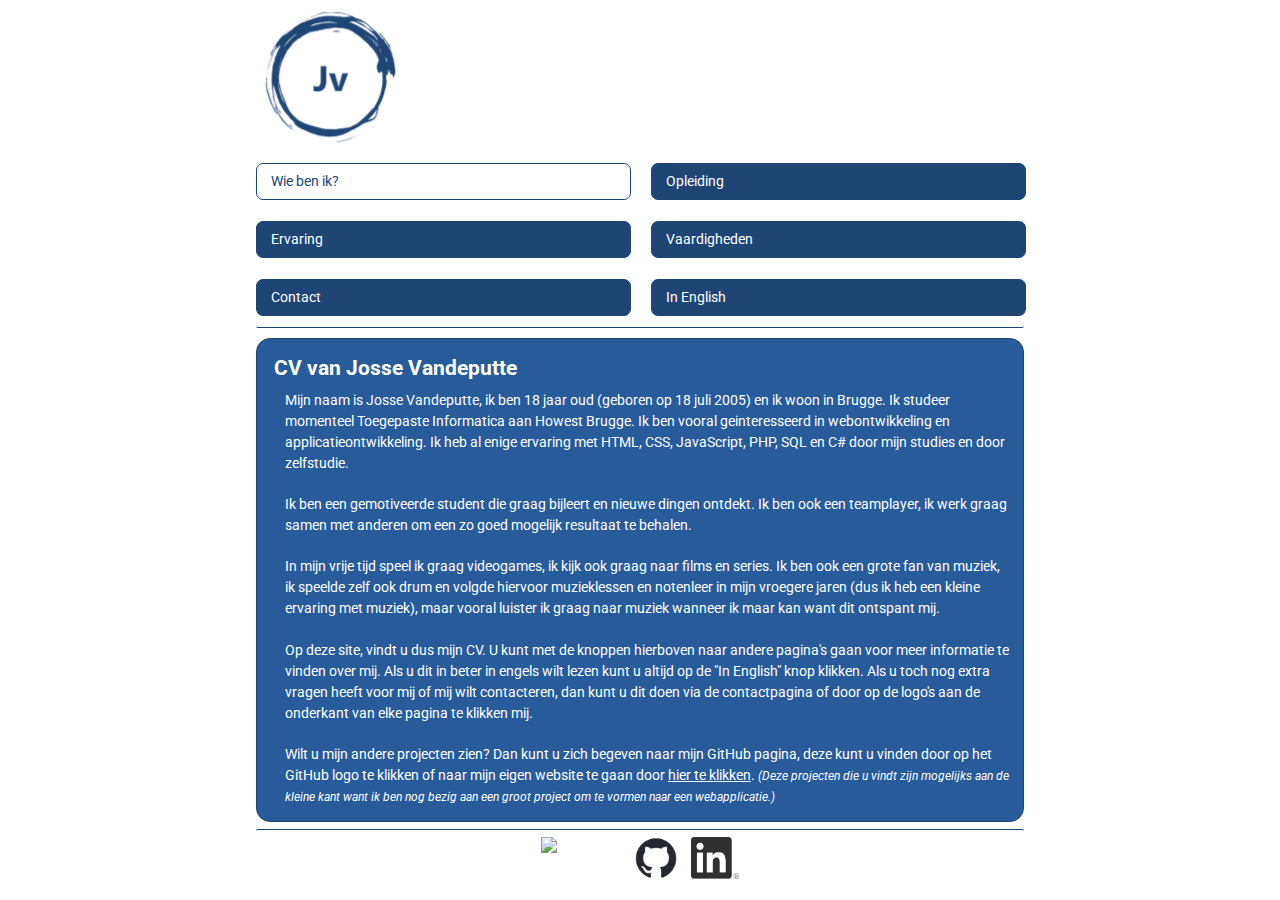
==== commit f4d2505b: "original" ====
--- a/index.html
+++ b/index.html
@@ -5,22 +5,23 @@
     <meta name="viewport" content="width=device-width, initial-scale=1.0">
     <meta name="author" content="@JosseVandeputte">
     <meta name="description" content="CV van Josse Vandeputte">
+    <link rel="icon" href="/assets/media/jvLogo.ico" type="image/x-icon">
     <title>CV van Josse Vandeputte</title>
     <!-- LINKS -->
-    <link rel="stylesheet" href="assets/css/reset.css">
-    <link rel="stylesheet" href="assets/css/screen.css">
-    <script src="assets/js/script.js"></script>
+    <link rel="stylesheet" href="/assets/css/reset.css">
+    <link rel="stylesheet" href="./assets/css/screen.css">
+    <script src="./assets/js/script.js"></script>
 </head>
 <body>
     <header>
         <nav>        
-            <img src="images/jvLogo.png">
+            <img src="/images/jvLogo.png">
             <ul>
-                <li><a href="#" id ="btnWhoAmI" class="active">Wie ben ik?</a></li>
-                <li><a href="#" id ="btnEducation" class="">Opleiding</a></li>
-                <li><a href="#" id="btnExperience" class="">Ervaring</a></li>
-                <li><a href="#" id="btnSkills" class="">Vaardigheden</a></li>
-                <li><a href="#" id="btnContact" class="">Contact</a></li>
+                <li><a id ="btnWhoAmI" class="active">Wie ben ik?</a></li>
+                <li><a id ="btnEducation" class="">Opleiding</a></li>
+                <li><a id="btnExperience" class="">Ervaring</a></li>
+                <li><a id="btnSkills" class="">Vaardigheden</a></li>
+                <li><a id="btnContact" class="">Contact</a></li>
                 <li><a href="index_en.html" id="btnLanguage" class="">In English</a></li>
             </ul>
         </nav>
@@ -50,7 +51,7 @@
             </p>
             <p>
                 Wilt u mijn andere projecten zien? Dan kunt u zich begeven naar mijn GitHub pagina, deze kunt u vinden door op het GitHub logo te klikken 
-                of naar mijn eigen website te gaan door <a href="https://www.jvdp.be" target="_blank">hier te klikken</a>.             
+                of naar mijn eigen website te gaan door <a href="https://www.vdpj.be" target="_blank">hier te klikken</a>.             
                 <span id="extraInformation">
                     (Deze projecten die u vindt zijn mogelijks aan de kleine kant want ik ben nog bezig aan een groot project om te vormen naar een webapplicatie.)
                 </span>
@@ -111,9 +112,9 @@
         </section>
     </main>
     <footer class="">
-        <a href="https://wa.me/32474126312" target="_blank"><img src="images/whatsappLogo.png" alt="Whatsapp"></a>
-        <a href="https://www.github.com/JosseVandeputte" target="_blank"><img src="images/githubLogo.png" alt="GitHub"></a>
-        <a href="https://www.linkedin.com/in/josse-vandeputte-1126bb2a9/" target="_blank"><img src="images/linkedInLogo.png" alt="LinkedIn"></a>
+        <a href="https://wa.me/32474126312" target="_blank"><img src="/images/whatsappLogo_black.png" alt="Whatsapp"></a>
+        <a href="https://www.github.com/JosseVandeputte" target="_blank"><img src="/images/githubLogo.png" alt="GitHub"></a>
+        <a href="https://www.linkedin.com/in/josse-vandeputte-1126bb2a9/" target="_blank"><img src="/images/linkedInLogo.png" alt="LinkedIn"></a>
     </footer>
 </body>
 </html>--- a/assets/css/screen.css
+++ b/assets/css/screen.css
@@ -13,11 +13,6 @@
 
 .hidden {
     display: none;
-}
-
-header nav ul li a:hover, .active {
-    background-color: #ffffff;
-    color: #1e4574;
 }
 
 a{
@@ -40,6 +35,16 @@
 
 header nav ul li{
     display: inline;
+    
+}
+
+header nav ul li:hover{
+    cursor: pointer;
+}
+
+header nav ul li a:hover, .active {
+    background-color: #ffffff;
+    color: #1e4574;
 }
 
 header nav ul li:not(:first-child){
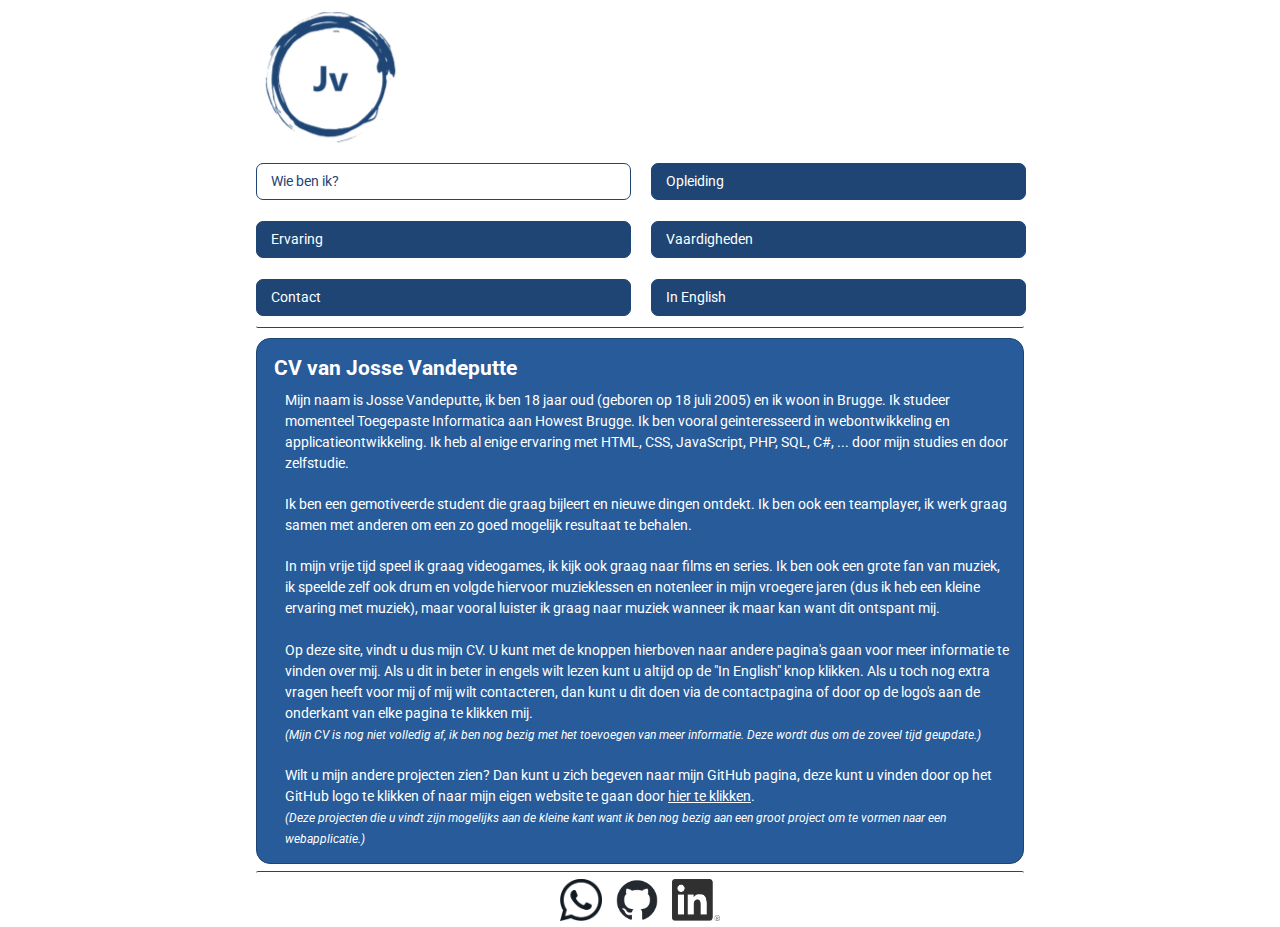
==== commit cc589a43: "Backup 04-03-2024" ====
--- a/index.html
+++ b/index.html
@@ -5,24 +5,24 @@
     <meta name="viewport" content="width=device-width, initial-scale=1.0">
     <meta name="author" content="@JosseVandeputte">
     <meta name="description" content="CV van Josse Vandeputte">
-    <link rel="icon" href="/assets/media/jvLogo.ico" type="image/x-icon">
+    <link rel="icon" href="./assets/media/jvLogo.ico" type="image/x-icon">
     <title>CV van Josse Vandeputte</title>
     <!-- LINKS -->
-    <link rel="stylesheet" href="/assets/css/reset.css">
-    <link rel="stylesheet" href="./assets/css/screen.css">
-    <script src="./assets/js/script.js"></script>
+    <link rel="stylesheet" href="./assets/css/reset.css">
+    <link rel="stylesheet" href="./assets/css/styleResume.css">
+    <script src="./assets/js/scriptResume.js"></script>
 </head>
 <body>
     <header>
         <nav>        
-            <img src="/images/jvLogo.png">
+            <a href="https://www.vdpj.be"><img src="./images/jvLogo.png"></a>
             <ul>
                 <li><a id ="btnWhoAmI" class="active">Wie ben ik?</a></li>
                 <li><a id ="btnEducation" class="">Opleiding</a></li>
                 <li><a id="btnExperience" class="">Ervaring</a></li>
                 <li><a id="btnSkills" class="">Vaardigheden</a></li>
                 <li><a id="btnContact" class="">Contact</a></li>
-                <li><a href="index_en.html" id="btnLanguage" class="">In English</a></li>
+                <li><a href="./en" id="btnLanguage" class="">In English</a></li>
             </ul>
         </nav>
     </header>
@@ -32,7 +32,7 @@
             <p>
                 Mijn naam is Josse Vandeputte, ik ben <em id="age">18</em> jaar oud (geboren op 18 juli 2005) en ik woon in Brugge. Ik studeer momenteel Toegepaste 
                 Informatica aan Howest Brugge. Ik ben vooral geinteresseerd in webontwikkeling en applicatieontwikkeling. Ik heb al enige ervaring met 
-                HTML, CSS, JavaScript, PHP, SQL en C# door mijn studies en door zelfstudie.
+                HTML, CSS, JavaScript, PHP, SQL, C#, ... door mijn studies en door zelfstudie.
             </p>
             <p>
                 Ik ben een gemotiveerde student die graag bijleert en nieuwe dingen ontdekt. Ik ben ook een teamplayer, ik werk graag samen met anderen om een 
@@ -47,13 +47,16 @@
                 Op deze site, vindt u dus mijn CV. U kunt met de knoppen hierboven naar andere pagina's gaan voor meer informatie te vinden over mij. 
                 Als u dit in beter in engels wilt lezen kunt u altijd op de "In English" knop klikken.
                 Als u toch nog extra vragen heeft voor mij of mij wilt contacteren, dan kunt u dit doen via de contactpagina of door op de logo's 
-                aan de onderkant van elke pagina te klikken mij.
+                aan de onderkant van elke pagina te klikken mij. 
+                <span id="extraInformation">
+                    <br>(Mijn CV is nog niet volledig af, ik ben nog bezig met het toevoegen van meer informatie. Deze wordt dus om de zoveel tijd geupdate.)
+                </span>
             </p>
             <p>
                 Wilt u mijn andere projecten zien? Dan kunt u zich begeven naar mijn GitHub pagina, deze kunt u vinden door op het GitHub logo te klikken 
-                of naar mijn eigen website te gaan door <a href="https://www.vdpj.be" target="_blank">hier te klikken</a>.             
+                of naar mijn eigen website te gaan door <a href="https://www.vpdj.be" target="_blank">hier te klikken</a>.             
                 <span id="extraInformation">
-                    (Deze projecten die u vindt zijn mogelijks aan de kleine kant want ik ben nog bezig aan een groot project om te vormen naar een webapplicatie.)
+                    <br>(Deze projecten die u vindt zijn mogelijks aan de kleine kant want ik ben nog bezig aan een groot project om te vormen naar een webapplicatie.)
                 </span>
             </p>
         </section>
@@ -87,34 +90,56 @@
         <section id="skills" class="hidden">
             <h1>Vaardigheden</h1>
             <dl>
-                <dt>HTML</dt>
-                <dd>HTML is de standaardtaal voor het maken van webpagina's.</dd>
-                <dt>CSS</dt>
-                <dd>CSS is de taal die we gebruiken om een HTML-document te stylen.</dd>
-                <dt>JavaScript</dt>
-                <dd>JavaScript is de populairste programmeertaal ter wereld.</dd>
-                <dt>PHP</dt>
-                <dd>PHP is een server-scripttaal en een krachtig hulpmiddel voor het maken van dynamische en interactieve webpagina's.</dd>
-                <dt>SQL</dt>
-                <dd>SQL is een standaardtaal voor het opslaan, manipuleren en ophalen van gegevens in databases.</dd>
-                <dt>C#</dt>
-                <dd>C# is een moderne, objectgeoriënteerde programmeertaal ontwikkeld door Microsoft. Het wordt veel gebruikt voor het ontwikkelen van desktopapplicaties, webapplicaties en games.</dd>
+                <h2>Programmeertaal</h2>
+                <!-- Dropdown menu -->
+                <div>
+                    <dt>HTML - Sinds 2021</dt>
+                    <dd>HTML is de standaardtaal voor het maken van webpagina's.</dd>
+                    <dt>CSS - Sinds 2021</dt>
+                    <dd>CSS is de taal die we gebruiken om een HTML-document te stylen.</dd>
+                    <dt>JavaScript - Sinds 2023</dt>
+                    <dd>JavaScript is de populairste programmeertaal ter wereld.</dd>
+                    <dt>PHP - Sinds 2021</dt>
+                    <dd>PHP is een server-scripttaal en een krachtig hulpmiddel voor het maken van dynamische en interactieve webpagina's.</dd>
+                    <dt>SQL - Sinds 2021</dt>
+                    <dd>SQL is een standaardtaal voor het opslaan, manipuleren en ophalen van gegevens in databases.</dd>
+                    <dt>C# - Sinds 2021</dt>
+                    <dd>C# is een moderne, objectgeoriënteerde programmeertaal ontwikkeld door Microsoft. Het wordt veel gebruikt voor het ontwikkelen van desktopapplicaties, webapplicaties en games.</dd>
+                </div>
+                <h2>Praktische Vaardigheden</h2>
+                <!-- Dropdown menu -->
+                <div>
+                    <dt>Microsft Office 365</dt>
+                    <dd>Microsoft Office 365 is een verzameling van online diensten, die worden gehost door Microsoft zelf. Het is de opvolger van Microsoft BPOS, een pakket met online diensten.</dd>
+                    <dt>Adobe Photoshop</dt>
+                    <dd>Adobe Photoshop is een grafisch programma ontwikkeld door Adobe voor het bewerken van foto's en ander digitaal beeldmateriaal via de computer.</dd>
+                </div>
+                <h2>Talen</h2>
+                <!-- Dropdown menu -->
+                <div>
+                    <dt>Nederlands</dt>
+                    <dd>Moedertaal</dd>
+                    <dt>Engels</dt>
+                    <dd>Goed</dd>
+                    <dt>Frans</dt>
+                    <dd>Basis</dd>
+                </div>
             </dl>
         </section>
         <section id="contact" class="hidden">
             <h1>Contact</h1>
             <p>Naam: Josse Vandeputte</p>
-            <p>Mobiel: <a href="tel:+32474136312" target="_blank">+32 474 13 63 12</a> <span id="extraInformation"> (Telefonische ben ik niet direct snel beschikbaar, gelieve een bericht of email te sturen)</span></p>
+            <!-- <p>Mobiel: <a href="tel:+" target="_blank">+</a> <span id="extraInformation"></p> -->
+
             <p>Email: <a href="mailto:josse.vandeputte@gmail.com" target="_blank">josse.vandeputte@gmail.com</a></p>
-            <p>Adres: </p>
-            <p id="contactAdresse">18-oktoberstraat 27</p>
-            <p id="contactAdresse">8200 BRUGGE</p>
+            <!-- <p>Adres: </p> -->
+        </section>
         </section>
     </main>
     <footer class="">
-        <a href="https://wa.me/32474126312" target="_blank"><img src="/images/whatsappLogo_black.png" alt="Whatsapp"></a>
-        <a href="https://www.github.com/JosseVandeputte" target="_blank"><img src="/images/githubLogo.png" alt="GitHub"></a>
-        <a href="https://www.linkedin.com/in/josse-vandeputte-1126bb2a9/" target="_blank"><img src="/images/linkedInLogo.png" alt="LinkedIn"></a>
+        <a href="https://wa.me/32474136312" target="_blank"><img src="./images/whatsappLogo_black.png" alt="WhatsApp"></a>
+        <a href="https://www.github.com/JosseVandeputte" target="_blank"><img src="./images/githubLogo.png" alt="GitHub"></a>
+        <a href="https://www.linkedin.com/in/josse-vandeputte-1126bb2a9/" target="_blank"><img src="./images/linkedInLogo.png" alt="LinkedIn"></a>
     </footer>
 </body>
 </html>--- a/assets/css/styleResume.css
+++ b/assets/css/styleResume.css
@@ -0,0 +1,200 @@
+@import url('https://fonts.googleapis.com/css2?family=Roboto&display=swap');
+
+body {
+    background-color: #ffffff;
+    color: #000000;
+    font-family: 'Roboto', sans-serif;
+    font-size: 14px;
+    line-height: 1.5;
+    width: 60%;
+    margin-left: auto;
+    margin-right: auto;
+}
+
+.hidden {
+    display: none;
+}
+
+a{
+    color: #ffffff;
+}
+
+#extraInformation{
+    font-style: italic;
+    font-size: 12px;  
+}
+
+/* HTML LAYOUT */
+/* HEADER */
+header{
+    border-bottom: #1e4574 1px solid;
+    padding-bottom: 0.75em;
+    margin-bottom: 0.75em;
+    border-radius: 0.15em;
+}
+
+header nav ul{
+    display: grid;
+    grid-template-columns: repeat(6, 1fr);
+    grid-template-rows: 1fr;
+    grid-gap: 5em;
+}
+
+header nav ul li:hover{
+    cursor: pointer;
+}
+
+header nav ul li a:hover, .active {
+    background-color: #ffffff;
+    color: #1e4574;
+}
+
+header nav ul li a{
+    background-color: #1e4574;
+    text-decoration: none;
+    padding: 0.5em 2em;
+    border: #1e4574 1px solid;
+    border-radius: 0.5em;
+    width: 100%;
+}
+
+/* MAIN */
+main{
+    border: #1e4574 1px solid;
+    padding: 1em;
+    border-radius: 1em;
+    background-color: #275b9a;
+    color: #ffffff;
+}
+
+main h1{
+    font-size: 1.5em;
+    margin-bottom: 0.25em;
+    margin-left: 0.15em;
+    font-weight: bold;
+}
+
+main h2{
+    font-size: 1.25em;
+    margin-top: .5em;
+    margin-bottom: 0.25em;
+    font-weight: bold;
+}
+
+main #whoAmI p:not(:nth-child(2)){
+    padding-top: 1.45em;
+}
+
+main dl, main p{
+    margin-left: 1em;
+}
+main dl div dd, main dl dd{
+    margin-left: 2.5em;
+}
+
+main .ddYear{
+    font-style: italic;
+    margin-left: 3.5em;
+}
+
+main #contactAdresse{
+    margin-left: 2.5em;
+}
+
+
+/* FOOTER */
+footer{
+    display: flex;
+    flex-direction: row;
+    justify-content: center;
+    margin-top: 0.5em;
+    padding-top: 0.5em;
+    border-top: #1e4574 1px solid;
+    border-radius: 0.15em;
+}
+
+footer a img{
+    width : 3em;
+    height: 3em;
+    margin: 0em 0.5em 0em 0.5em;
+}
+
+footer a img[alt="LinkedIn"]{
+    width : 3.4em;
+    height: 3em;
+    margin: 0em 0.5em 0em 0.5em;
+    filter: invert(1) grayscale(1) brightness(0.3);
+    color: #24292f;
+}
+
+/* MEDIA QUERIES */
+
+@media (max-width: 1900px) {
+    header nav ul {
+        display: grid;
+        grid-template-columns: repeat(2, 1fr);
+        grid-template-rows: repeat(3, 1fr);
+        grid-gap: 1.5em;
+    } 
+
+    header nav ul li{
+        width: 27.5vw;
+    }
+
+    header nav ul li a{
+        display: block;
+        width: 100%;
+        padding: 0.5em 1em;
+    }
+    
+    header nav ul li:not(:first-child){
+        margin: 0em;
+    }
+}
+
+@media (max-width: 1500px) {
+    header nav ul li a{
+        padding-right: 0.75em;
+    }
+}
+
+@media (max-width: 1280px) {
+    header nav ul li a{
+        padding-right: 0.5em;
+    }
+}
+
+@media (max-width: 1100px) {
+    header nav ul li a{
+        padding-right: 0.35em;
+    }
+}
+
+@media (max-width: 950px) {
+    header nav ul {
+        display: grid;
+        grid-template-columns: repeat(2, 1fr);
+        grid-template-rows: repeat(3, 1fr);
+        grid-gap: 1.5em;
+    } 
+
+    header nav ul li{
+        width: 95%;
+    }
+
+    header nav ul li a{
+        display: block;
+        width: 100%;
+    }
+    
+    header nav ul li:not(:first-child){
+        margin: 0em;
+    }
+}
+
+@media (max-width: 750px) {
+    header nav ul li a{
+        padding: 0.5em 0.15em;
+        padding-left: 0.5em;
+    }
+}
